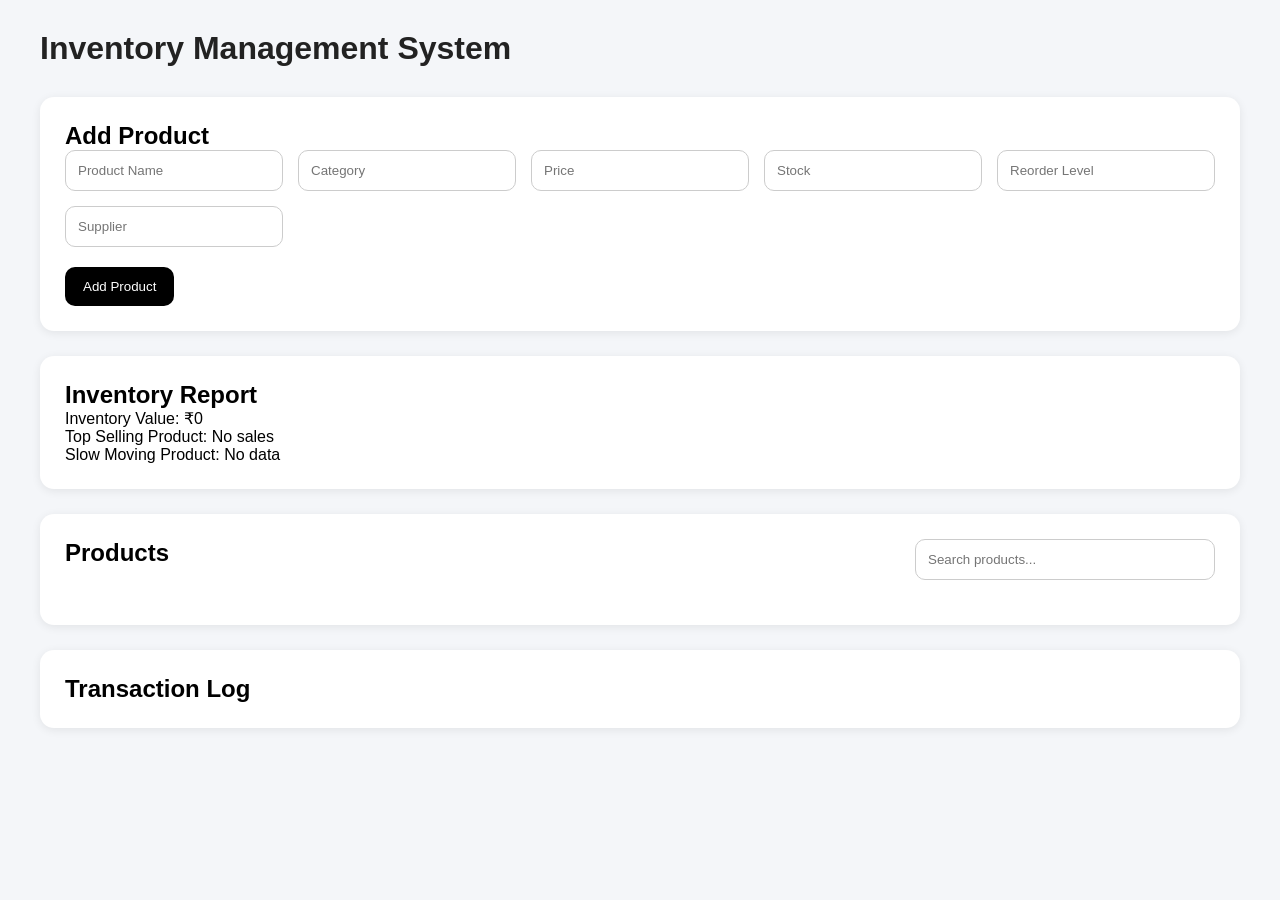
==== #9 Inventory Management System/index.html @ 72325cd2 "New projects added" ====
<!DOCTYPE html>
<html lang="en">
<head>
  <meta charset="UTF-8">
  <meta name="viewport" content="width=device-width, initial-scale=1.0">
  <title>Inventory Management System</title>
  <link rel="stylesheet" href="style.css">
</head>
<body>

  <div class="container">

    <h1>Inventory Management System</h1>

    <!-- Product Form -->
    <div class="card">

      <h2>Add Product</h2>

      <div class="form-grid">

        <input type="text" id="name" placeholder="Product Name">

        <input type="text" id="category" placeholder="Category">

        <input type="number" id="price" placeholder="Price">

        <input type="number" id="stock" placeholder="Stock">

        <input type="number" id="reorderLevel" placeholder="Reorder Level">

        <input type="text" id="supplier" placeholder="Supplier">

      </div>

      <button id="addBtn">
        Add Product
      </button>

    </div>

    <!-- Inventory Report -->
    <div class="card">

      <h2>Inventory Report</h2>

      <p id="inventoryValue"></p>

      <p id="topSelling"></p>

      <p id="slowMoving"></p>

    </div>

    <!-- Product List -->
    <div class="card">

      <div class="top-section">

        <h2>Products</h2>

        <input
          type="text"
          id="searchInput"
          placeholder="Search products..."
        >

      </div>

      <div id="productList"></div>

    </div>

    <!-- Transaction Log -->
    <div class="card">

      <h2>Transaction Log</h2>

      <div id="transactionList"></div>

    </div>

  </div>

  <script src="script.js"></script>

</body>
</html>
---- #9 Inventory Management System/style.css ----
* {
  margin: 0;
  padding: 0;
  box-sizing: border-box;
  font-family: Arial, sans-serif;
}

body {
  background: #f4f6f9;
  padding: 30px;
}

.container {
  max-width: 1200px;
  margin: auto;
}

h1 {
  margin-bottom: 30px;
  color: #222;
}

.card {
  background: white;
  padding: 25px;
  border-radius: 14px;
  margin-bottom: 25px;
  box-shadow: 0 2px 10px rgba(0,0,0,0.08);
}

.form-grid {
  display: grid;
  grid-template-columns:
    repeat(auto-fit, minmax(200px, 1fr));
  gap: 15px;
  margin-bottom: 20px;
}

input {
  padding: 12px;
  border: 1px solid #ccc;
  border-radius: 10px;
}

button {
  padding: 12px 18px;
  border: none;
  border-radius: 10px;
  background: black;
  color: white;
  cursor: pointer;
}

button:hover {
  opacity: 0.9;
}

.product-card {
  background: #f1f3f5;
  padding: 20px;
  border-radius: 12px;
  margin-top: 15px;
}

.product-card h3 {
  margin-bottom: 10px;
}

.actions {
  display: flex;
  gap: 10px;
  margin-top: 15px;
  flex-wrap: wrap;
}

.low-stock {
  color: red;
  font-weight: bold;
  margin-top: 10px;
}

.top-section {
  display: flex;
  justify-content: space-between;
  gap: 15px;
  margin-bottom: 20px;
}

#searchInput {
  width: 300px;
}

.transaction-item {
  background: #f1f3f5;
  padding: 15px;
  border-radius: 10px;
  margin-top: 10px;
}
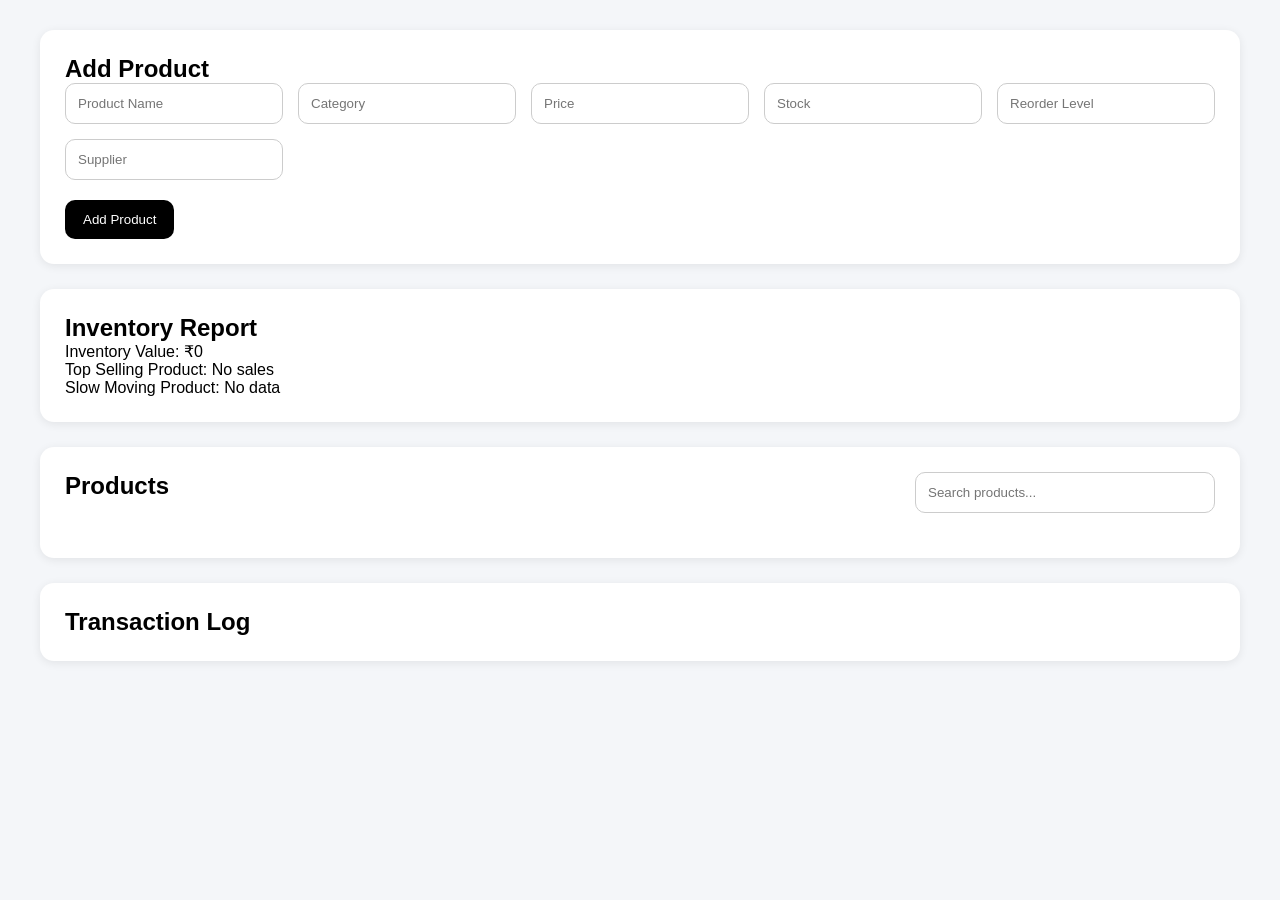
==== commit 9ec7b5f0: "testing" ====
--- a/#9 Inventory Management System/index.html
+++ b/#9 Inventory Management System/index.html
@@ -10,7 +10,7 @@
 
   <div class="container">
 
-    <h1>Inventory Management System</h1>
+    <!-- <h1>Inventory Management System</h1> -->
 
     <!-- Product Form -->
     <div class="card">
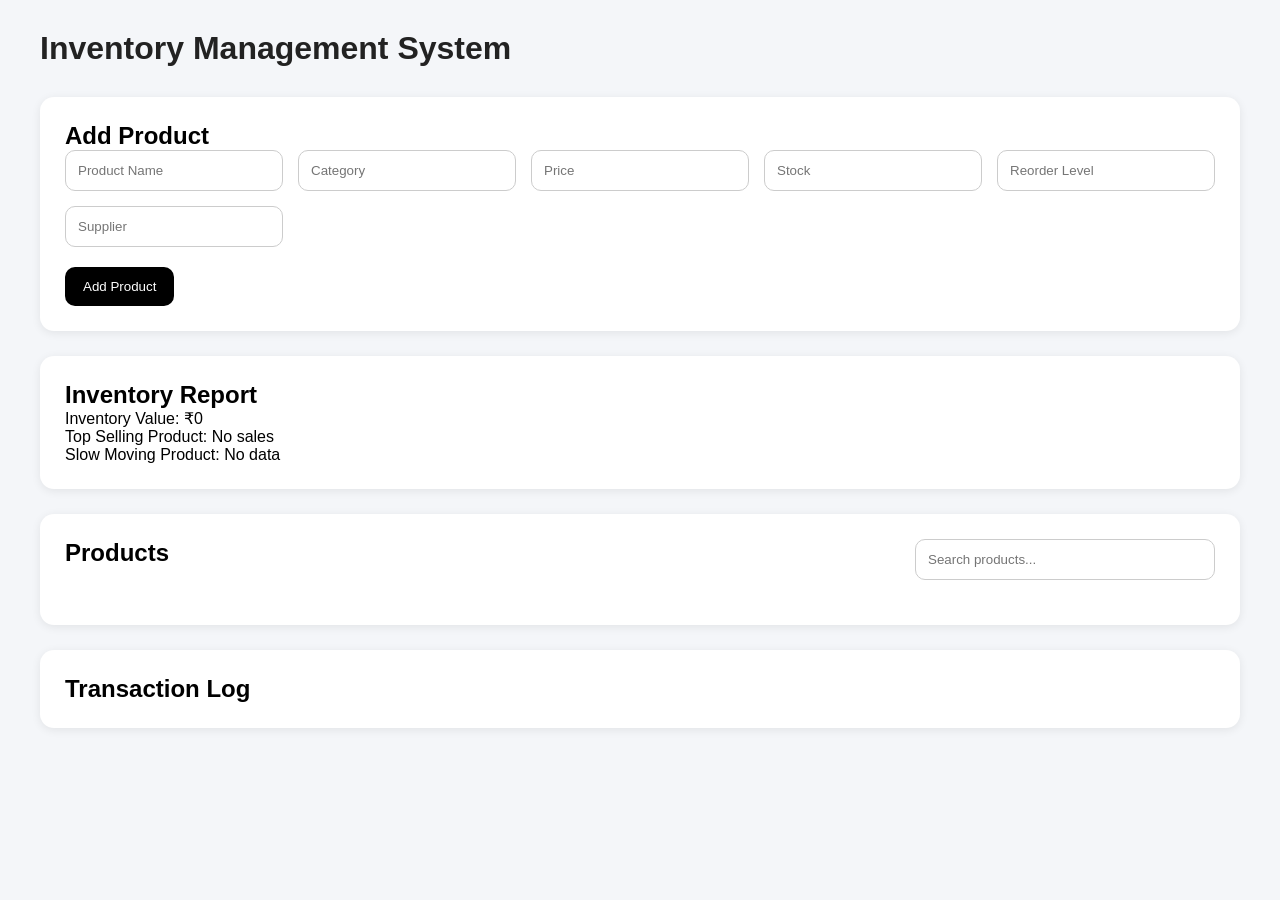
==== commit b54b1a1a: "testing" ====
--- a/#9 Inventory Management System/index.html
+++ b/#9 Inventory Management System/index.html
@@ -10,7 +10,7 @@
 
   <div class="container">
 
-    <!-- <h1>Inventory Management System</h1> -->
+    <h1>Inventory Management System</h1>
 
     <!-- Product Form -->
     <div class="card">
